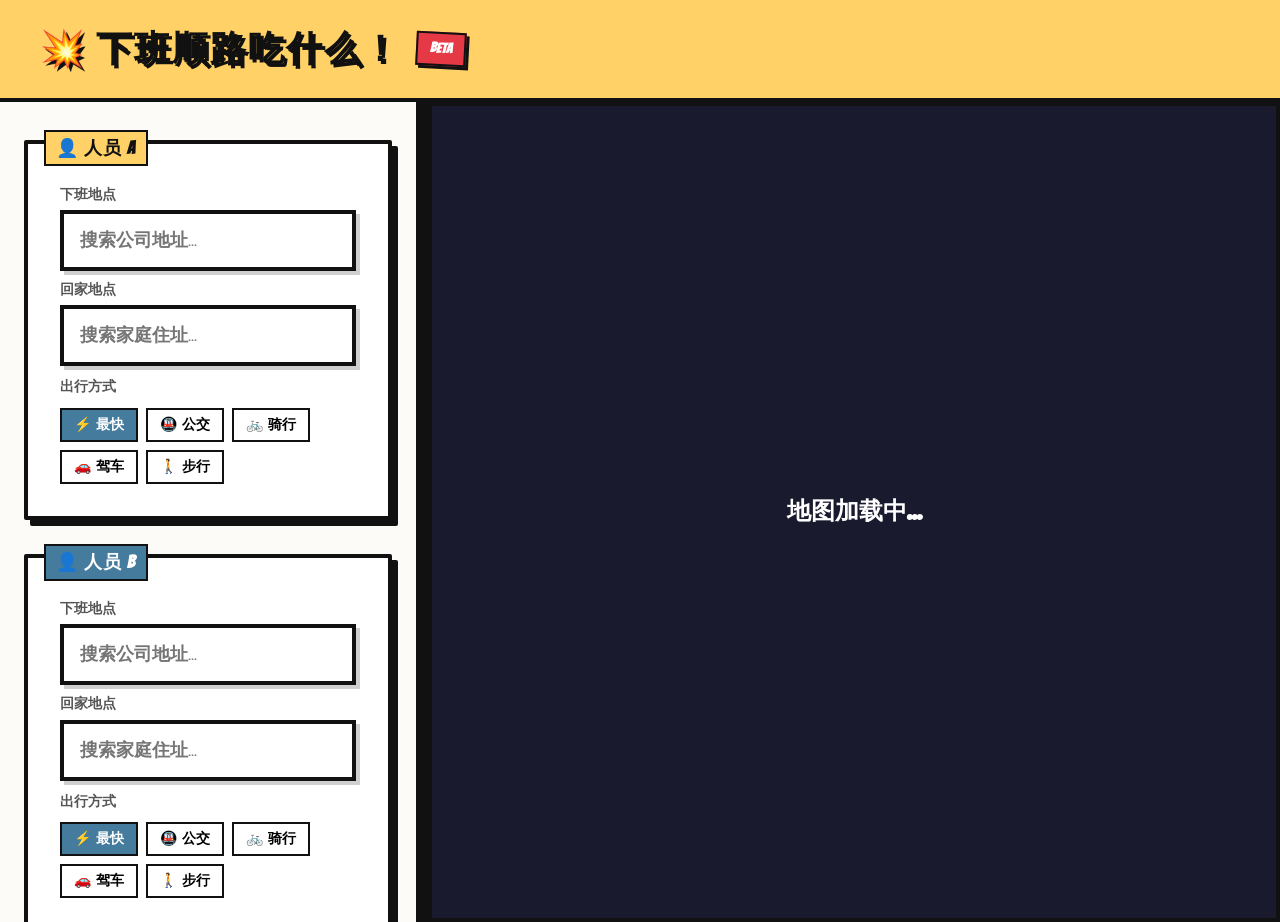
==== static/index.html @ 6ffe766f "chore: add .gitignore, static frontend, start.sh, requirements.txt, meetmid-v2 reference; update PLA" ====
<!DOCTYPE html>
<html lang="zh-CN">
<head>
  <meta charset="UTF-8" />
  <meta name="viewport" content="width=device-width, initial-scale=1.0" />
  <title>💥 下班顺路吃什么！</title>
  <link rel="stylesheet" href="/static/css/comic-ui.css" />
  <style>
    /* ── 布局骨架 ── */
    body { min-height: 100vh; }

    .app-header {
      background-color: var(--k-yellow);
      border-bottom: var(--k-stroke);
      padding: 20px 40px;
      display: flex;
      align-items: center;
      gap: 16px;
    }
    .app-header h1 {
      font-size: 36px;
      margin: 0;
      text-shadow: 3px 3px 0px var(--k-ink);
    }

    .app-body {
      display: flex;
      height: calc(100vh - 80px);
    }

    /* 左侧面板：输入区 + 结果区 */
    .panel-left {
      width: 420px;
      min-width: 280px;
      max-width: 600px;
      border-right: var(--k-stroke);
      overflow-y: auto;
      padding: 24px;
      display: flex;
      flex-direction: column;
      gap: 20px;
    }

    /* 右侧面板：地图 */
    .panel-right {
      flex: 1;
      position: relative;
    }
    #map-container {
      width: 100%;
      height: 100%;
      border: 4px solid var(--k-ink); /* 漫画框 */
      background: #1a1a2e; /* 地图加载前的底色 */
      display: flex;
      align-items: center;
      justify-content: center;
      color: #fff;
      font-family: 'Bangers', cursive;
      font-size: 24px;
    }

    /* 拖拽分界线 */
    .divider {
      width: 8px;
      cursor: col-resize;
      background: var(--k-ink);
      flex-shrink: 0;
    }
    .divider:hover { background: var(--k-red); }

    /* ── 输入卡片 ── */
    .location-card { position: relative; }
    .location-card .card-label {
      position: absolute;
      top: -14px; left: 16px;
      background: var(--k-yellow);
      border: 2px solid var(--k-ink);
      font-family: 'Bangers', cursive;
      font-size: 18px;
      padding: 2px 10px;
      letter-spacing: 1px;
    }
    .location-card.b-card .card-label { background: var(--k-blue); color: var(--k-white); }

    .input-row { display: flex; flex-direction: column; gap: 4px; margin-bottom: 8px; }
    .input-row label { font-size: 14px; color: #555; font-family: 'Comic Neue', cursive; }
    .input-row .k-input { margin-bottom: 0; }

    /* 自定义下拉候选框（KABOOM! 风格手写） */
    .suggest-wrap { position: relative; }
    .suggest-list {
      position: absolute; top: 100%; left: 0; right: 0; z-index: 999;
      background: var(--k-white);
      border: var(--k-stroke);
      box-shadow: var(--k-shadow);
      max-height: 200px; overflow-y: auto;
      display: none;
    }
    .suggest-list.open { display: block; }
    .suggest-item {
      padding: 10px 16px;
      cursor: pointer;
      border-bottom: 2px dashed var(--k-ink);
      font-size: 15px;
    }
    .suggest-item:hover { background: var(--k-yellow); }

    /* ── 需求输入 ── */
    .query-section { }
    .query-section textarea.k-input {
      resize: vertical;
      min-height: 80px;
      margin-bottom: 0;
    }

    /* 出行方式选择 */
    .travel-mode {
      display: flex; gap: 8px; flex-wrap: wrap; margin-top: 8px;
    }
    .mode-btn {
      padding: 6px 12px;
      border: 2px solid var(--k-ink);
      background: var(--k-white);
      cursor: pointer;
      font-family: 'Comic Neue', cursive;
      font-weight: 700;
      font-size: 14px;
      transition: all 0.1s;
    }
    .mode-btn.active { background: var(--k-blue); color: var(--k-white); }
    .mode-btn:hover { background: var(--k-yellow); color: var(--k-ink); }

    /* ── 加载状态（手写 KABOOM! 风格） ── */
    .loading-bar {
      display: none;
      text-align: center;
      padding: 16px;
    }
    .loading-bar.show { display: block; }
    .loading-dots span {
      display: inline-block;
      width: 12px; height: 12px;
      background: var(--k-ink);
      border-radius: 50%;
      margin: 0 4px;
      animation: bounce 0.8s infinite alternate;
    }
    .loading-dots span:nth-child(2) { animation-delay: 0.2s; }
    .loading-dots span:nth-child(3) { animation-delay: 0.4s; }
    @keyframes bounce { from { transform: translateY(0); } to { transform: translateY(-12px); } }

    /* ── 结果卡片 ── */
    .results-section { display: none; }
    .results-section.show { display: block; }
    .result-card {
      margin-bottom: 16px;
      cursor: pointer;
      transition: transform 0.15s;
    }
    .result-card:hover { transform: translate(-2px, -2px); box-shadow: 8px 8px 0px var(--k-ink); }
    .result-card.selected { border-color: var(--k-red); box-shadow: 6px 6px 0px var(--k-red); }

    .result-card .result-name { font-family: 'Bangers', cursive; font-size: 22px; margin-bottom: 4px; }
    .result-card .result-address { font-size: 13px; color: #555; margin-bottom: 10px; }
    .result-card .route-row { display: flex; justify-content: space-between; font-size: 14px; margin-top: 6px; }
    .result-card .route-col { flex: 1; }
    .result-card .route-col strong { font-family: 'Bangers', cursive; font-size: 16px; }

    /* 顺路标签 */
    .detour-badge {
      display: inline-block;
      font-family: 'Bangers', cursive;
      font-size: 16px;
      padding: 2px 10px;
      border: 2px solid var(--k-ink);
      box-shadow: 2px 2px 0 var(--k-ink);
      margin-bottom: 8px;
    }
    .detour-badge.both  { background: var(--k-green); }
    .detour-badge.one   { background: var(--k-yellow); }
    .detour-badge.none  { background: #ddd; }

    /* 中间点推荐分区 */
    .midpoint-section { margin-top: 16px; }
    .midpoint-section .section-title {
      font-family: 'Bangers', cursive; font-size: 20px;
      border-bottom: var(--k-stroke); padding-bottom: 6px; margin-bottom: 12px;
    }

    /* 响应式 */
    @media (max-width: 768px) {
      .app-body { flex-direction: column; }
      .panel-left { width: 100%; max-width: 100%; border-right: none; border-bottom: var(--k-stroke); height: 60vh; }
      .panel-right { height: 40vh; }
      .divider { display: none; }
    }
  </style>
</head>
<body>

  <!-- ── Header ── -->
  <header class="app-header">
    <h1>💥 下班顺路吃什么！</h1>
    <span class="k-badge" style="transform:rotate(3deg); font-size:14px;">BETA</span>
  </header>

  <!-- ── 主体 ── -->
  <div class="app-body">

    <!-- 左侧面板 -->
    <div class="panel-left" id="panel-left">

      <!-- A 的信息 -->
      <div class="k-card location-card" style="margin-top: 14px;">
        <span class="card-label">👤 人员 A</span>
        <div class="input-row" style="margin-top: 8px;">
          <label>下班地点</label>
          <div class="suggest-wrap">
            <input class="k-input" id="a-work-input" placeholder="搜索公司地址..." autocomplete="off" />
            <div class="suggest-list" id="a-work-suggest"></div>
          </div>
        </div>
        <div class="input-row">
          <label>回家地点</label>
          <div class="suggest-wrap">
            <input class="k-input" id="a-home-input" placeholder="搜索家庭住址..." autocomplete="off" />
            <div class="suggest-list" id="a-home-suggest"></div>
          </div>
        </div>
        <div>
          <label style="font-size:14px; color:#555;">出行方式</label>
          <div class="travel-mode" id="a-travel-mode">
            <button class="mode-btn active" data-mode="auto">⚡ 最快</button>
            <button class="mode-btn" data-mode="transit">🚇 公交</button>
            <button class="mode-btn" data-mode="cycling">🚲 骑行</button>
            <button class="mode-btn" data-mode="driving">🚗 驾车</button>
            <button class="mode-btn" data-mode="walking">🚶 步行</button>
          </div>
        </div>
      </div>

      <!-- B 的信息 -->
      <div class="k-card location-card b-card" style="margin-top: 14px;">
        <span class="card-label">👤 人员 B</span>
        <div class="input-row" style="margin-top: 8px;">
          <label>下班地点</label>
          <div class="suggest-wrap">
            <input class="k-input" id="b-work-input" placeholder="搜索公司地址..." autocomplete="off" />
            <div class="suggest-list" id="b-work-suggest"></div>
          </div>
        </div>
        <div class="input-row">
          <label>回家地点</label>
          <div class="suggest-wrap">
            <input class="k-input" id="b-home-input" placeholder="搜索家庭住址..." autocomplete="off" />
            <div class="suggest-list" id="b-home-suggest"></div>
          </div>
        </div>
        <div>
          <label style="font-size:14px; color:#555;">出行方式</label>
          <div class="travel-mode" id="b-travel-mode">
            <button class="mode-btn active" data-mode="auto">⚡ 最快</button>
            <button class="mode-btn" data-mode="transit">🚇 公交</button>
            <button class="mode-btn" data-mode="cycling">🚲 骑行</button>
            <button class="mode-btn" data-mode="driving">🚗 驾车</button>
            <button class="mode-btn" data-mode="walking">🚶 步行</button>
          </div>
        </div>
      </div>

      <!-- 需求描述 -->
      <div class="k-card query-section">
        <h3 style="font-size:18px; margin-bottom:8px;">🍜 想吃什么？</h3>
        <textarea class="k-input" id="query-input" placeholder="例：找一家安静的日料，不要太贵，两边路上时间差不多..."></textarea>
        <input class="k-input" id="city-input" placeholder="城市（如：北京）" style="margin-top:8px;" />
        <input class="k-input" id="departure-time" placeholder="出发时间（如：20:00，可选）" style="margin-top:4px;" />
        <button class="k-btn full" id="search-btn" style="margin-top:12px; font-size:20px;">
          💥 出发！找饭店！
        </button>
      </div>

      <!-- 加载中 -->
      <div class="loading-bar" id="loading-bar">
        <div class="loading-dots">
          <span></span><span></span><span></span>
        </div>
        <p style="font-family:'Bangers',cursive; font-size:20px; margin-top:8px;">正在计算顺路方案...</p>
      </div>

      <!-- 结果区 -->
      <div class="results-section" id="results-section">
        <h3 id="results-title" style="font-family:'Bangers',cursive; font-size:22px; margin-bottom:12px;">🎯 顺路推荐</h3>
        <div id="results-list"></div>

        <!-- 中间点 fallback 区 -->
        <div class="midpoint-section" id="midpoint-section" style="display:none;">
          <div class="section-title">📍 中间点推荐（无顺路结果）</div>
          <div id="midpoint-list"></div>
        </div>

        <!-- 路线重算 -->
        <div class="k-card" id="recalc-panel" style="margin-top:16px; display:none;">
          <h3 style="font-size:16px; margin-bottom:10px;">🔄 切换出行方式重算</h3>
          <div>
            <label style="font-size:13px;">A 的出行方式</label>
            <div class="travel-mode" id="a-recalc-mode">
              <button class="mode-btn active" data-mode="auto">⚡</button>
              <button class="mode-btn" data-mode="transit">🚇</button>
              <button class="mode-btn" data-mode="cycling">🚲</button>
              <button class="mode-btn" data-mode="driving">🚗</button>
              <button class="mode-btn" data-mode="walking">🚶</button>
            </div>
          </div>
          <div style="margin-top:8px;">
            <label style="font-size:13px;">B 的出行方式</label>
            <div class="travel-mode" id="b-recalc-mode">
              <button class="mode-btn active" data-mode="auto">⚡</button>
              <button class="mode-btn" data-mode="transit">🚇</button>
              <button class="mode-btn" data-mode="cycling">🚲</button>
              <button class="mode-btn" data-mode="driving">🚗</button>
              <button class="mode-btn" data-mode="walking">🚶</button>
            </div>
          </div>
          <button class="k-btn blue full" id="recalc-btn" style="margin-top:12px; font-size:16px;">重新计算路线</button>
        </div>
      </div>

    </div><!-- /panel-left -->

    <!-- 拖拽分界线 -->
    <div class="divider" id="divider"></div>

    <!-- 右侧地图 -->
    <div class="panel-right">
      <div id="map-container">
        <span>地图加载中...</span>
      </div>
    </div>

  </div><!-- /app-body -->

  <script>
    // ══════════════════════════════════════════════
    // 状态
    // ══════════════════════════════════════════════
    const state = {
      a_work: null, a_home: null,
      b_work: null, b_home: null,
      prefer_a: 'auto', prefer_b: 'auto',
      session_id: null,
      map: null,
      markers: [],
    };

    // ══════════════════════════════════════════════
    // 高德地图初始化
    // ══════════════════════════════════════════════
    async function initMap() {
      const res = await fetch('/api/config');
      const cfg = await res.json();
      const jsKey = cfg.amap_js_key;
      if (!jsKey) { document.getElementById('map-container').textContent = '⚠️ 未配置 AMAP_JS_KEY'; return; }

      const script = document.createElement('script');
      script.src = `https://webapi.amap.com/maps?v=2.0&key=${jsKey}&callback=onMapLoad`;
      document.head.appendChild(script);
    }

    window.onMapLoad = function() {
      state.map = new AMap.Map('map-container', {
        zoom: 12,
        center: [116.397, 39.909],
        mapStyle: 'amap://styles/dark',
      });
    };

    // ══════════════════════════════════════════════
    // 地址搜索联想
    // ══════════════════════════════════════════════
    function bindSuggest(inputId, suggestId, stateKey) {
      const input   = document.getElementById(inputId);
      const suggest = document.getElementById(suggestId);
      let debounceTimer;

      input.addEventListener('input', () => {
        clearTimeout(debounceTimer);
        debounceTimer = setTimeout(async () => {
          const kw = input.value.trim();
          if (!kw) { suggest.classList.remove('open'); return; }
          const city = document.getElementById('city-input').value || '';
          const res  = await fetch('/api/geocode-suggest', {
            method: 'POST', headers: {'Content-Type':'application/json'},
            body: JSON.stringify({ keyword: kw, city })
          });
          const data = await res.json();
          const tips = data.tips || [];
          suggest.innerHTML = tips.slice(0, 6).map(t => `
            <div class="suggest-item" data-lng="${t.location?.split(',')[0] || ''}" data-lat="${t.location?.split(',')[1] || ''}" data-name="${t.name}">
              ${t.name} <small style="color:#888;">${t.district || ''}</small>
            </div>
          `).join('');
          suggest.classList.toggle('open', tips.length > 0);
        }, 300);
      });

      suggest.addEventListener('click', e => {
        const item = e.target.closest('.suggest-item');
        if (!item) return;
        const lng = parseFloat(item.dataset.lng);
        const lat = parseFloat(item.dataset.lat);
        const name = item.dataset.name;
        if (lng && lat) {
          state[stateKey] = { lng, lat, name };
          input.value = name;
        }
        suggest.classList.remove('open');
      });

      document.addEventListener('click', e => {
        if (!input.contains(e.target) && !suggest.contains(e.target))
          suggest.classList.remove('open');
      });
    }

    bindSuggest('a-work-input', 'a-work-suggest', 'a_work');
    bindSuggest('a-home-input', 'a-home-suggest', 'a_home');
    bindSuggest('b-work-input', 'b-work-suggest', 'b_work');
    bindSuggest('b-home-input', 'b-home-suggest', 'b_home');

    // ══════════════════════════════════════════════
    // 出行方式切换
    // ══════════════════════════════════════════════
    function bindTravelMode(groupId, stateKey) {
      const group = document.getElementById(groupId);
      group.addEventListener('click', e => {
        const btn = e.target.closest('.mode-btn');
        if (!btn) return;
        group.querySelectorAll('.mode-btn').forEach(b => b.classList.remove('active'));
        btn.classList.add('active');
        state[stateKey] = btn.dataset.mode;
      });
    }

    bindTravelMode('a-travel-mode', 'prefer_a');
    bindTravelMode('b-travel-mode', 'prefer_b');
    bindTravelMode('a-recalc-mode', 'prefer_a');
    bindTravelMode('b-recalc-mode', 'prefer_b');

    // ══════════════════════════════════════════════
    // 搜索
    // ══════════════════════════════════════════════
    document.getElementById('search-btn').addEventListener('click', async () => {
      const { a_work, a_home, b_work, b_home } = state;
      if (!a_work || !a_home || !b_work || !b_home) {
        alert('请选择 A 和 B 的下班地点和回家地点！');
        return;
      }

      // 显示加载
      document.getElementById('loading-bar').classList.add('show');
      document.getElementById('results-section').classList.remove('show');

      const body = {
        location_a_work: a_work, location_a_home: a_home,
        location_b_work: b_work, location_b_home: b_home,
        query:           document.getElementById('query-input').value,
        city:            document.getElementById('city-input').value,
        prefer_a:        state.prefer_a,
        prefer_b:        state.prefer_b,
        departure_time:  document.getElementById('departure-time').value || null,
        max_detour_minutes: 15,
      };

      const res  = await fetch('/api/v2/search', { method:'POST', headers:{'Content-Type':'application/json'}, body: JSON.stringify(body) });
      const data = await res.json();

      document.getElementById('loading-bar').classList.remove('show');

      if (data.session_id) {
        state.session_id = data.session_id;
        renderResults(data);
      } else {
        alert('搜索出错：' + (data.message || JSON.stringify(data)));
      }
    });

    // ══════════════════════════════════════════════
    // 渲染结果（待 M2/M3 完善）
    // ══════════════════════════════════════════════
    function renderResults(data) {
      document.getElementById('results-section').classList.add('show');
      const list = document.getElementById('results-list');
      list.innerHTML = '<p style="color:#888; font-size:14px;">搜索逻辑将在 M2 阶段实现，目前返回骨架占位。</p>';
      document.getElementById('recalc-panel').style.display = 'block';
    }

    // ══════════════════════════════════════════════
    // 路线重算
    // ══════════════════════════════════════════════
    document.getElementById('recalc-btn').addEventListener('click', async () => {
      if (!state.session_id) return;
      const res  = await fetch('/api/v2/routes', {
        method: 'POST', headers: {'Content-Type':'application/json'},
        body: JSON.stringify({ session_id: state.session_id, prefer_a: state.prefer_a, prefer_b: state.prefer_b })
      });
      const data = await res.json();
      console.log('重算结果：', data);
    });

    // ══════════════════════════════════════════════
    // 拖拽分界线
    // ══════════════════════════════════════════════
    const divider   = document.getElementById('divider');
    const panelLeft = document.getElementById('panel-left');
    let isDragging  = false;

    divider.addEventListener('mousedown', () => { isDragging = true; document.body.style.cursor = 'col-resize'; });
    document.addEventListener('mousemove', e => {
      if (!isDragging) return;
      const newW = e.clientX;
      if (newW > 280 && newW < 700) panelLeft.style.width = newW + 'px';
    });
    document.addEventListener('mouseup', () => { isDragging = false; document.body.style.cursor = ''; });

    // ══════════════════════════════════════════════
    // 启动
    // ══════════════════════════════════════════════
    initMap();
  </script>
</body>
</html>
---- static/css/comic-ui.css ----
@import url('https://fonts.googleapis.com/css2?family=Bangers&family=Comic+Neue:wght@400;700&display=swap');

:root {
    --k-paper: #FDFBF7;
    --k-ink: #111111;
    --k-red: #E63946;
    --k-yellow: #FFD166;
    --k-blue: #457B9D;
    --k-green: #06D6A0;
    --k-white: #FFFFFF;

    --k-stroke: 4px solid var(--k-ink);
    --k-shadow: 6px 6px 0px var(--k-ink);
    --k-shadow-hover: 2px 2px 0px var(--k-ink);
}

* { box-sizing: border-box; }

body {
    margin: 0;
    background-color: var(--k-paper);
    color: var(--k-ink);
    font-family: 'Comic Neue', cursive;
    font-weight: 700;
    line-height: 1.6;
    overflow-x: hidden;
}

h1, h2, h3, h4 {
    font-family: 'Bangers', cursive;
    letter-spacing: 2px;
    margin: 0 0 16px 0;
    text-transform: uppercase;
}

.k-halftone {
    background-image: radial-gradient(var(--k-ink) 15%, transparent 16%), radial-gradient(var(--k-ink) 15%, transparent 16%);
    background-size: 14px 14px;
    background-position: 0 0, 7px 7px;
    position: relative;
    z-index: 1;
}
.k-halftone::before {
    content: ''; position: absolute; top: 0; left: 0; right: 0; bottom: 0;
    background: var(--k-paper); opacity: 0.85; z-index: -1;
}

.k-card {
    background-color: var(--k-white);
    border: var(--k-stroke);
    box-shadow: var(--k-shadow);
    padding: 32px;
    border-radius: 2px;
    position: relative;
    transition: transform 0.2s ease, box-shadow 0.2s ease;
}

.k-btn {
    display: inline-block;
    background-color: var(--k-yellow);
    color: var(--k-ink);
    border: var(--k-stroke);
    box-shadow: var(--k-shadow);
    padding: 12px 32px;
    font-family: 'Bangers', cursive;
    font-size: 24px;
    text-decoration: none;
    text-transform: uppercase;
    cursor: pointer;
    transition: all 0.1s ease;
}
.k-btn:hover { background-color: var(--k-red); color: var(--k-white); }
.k-btn:active { transform: translate(4px, 4px); box-shadow: var(--k-shadow-hover); }
.k-btn.blue { background-color: var(--k-blue); color: var(--k-white); }
.k-btn.blue:hover { background-color: var(--k-ink); }
.k-btn.full { width: 100%; text-align: center; }

.k-speech-bubble {
    position: relative;
    background: var(--k-white);
    border: var(--k-stroke);
    padding: 24px;
    border-radius: 50%;
    text-align: center;
    box-shadow: var(--k-shadow);
    font-size: 18px;
    display: inline-block;
    margin-bottom: 24px;
}
.k-speech-bubble::after {
    content: ''; position: absolute; bottom: -24px; left: 50px;
    border-width: 24px 24px 0; border-style: solid;
    border-color: var(--k-ink) transparent transparent transparent; display: block; width: 0;
}
.k-speech-bubble::before {
    content: ''; position: absolute; bottom: -16px; left: 54px;
    border-width: 18px 18px 0; border-style: solid;
    border-color: var(--k-white) transparent transparent transparent; display: block; width: 0; z-index: 1;
}

.k-input {
    width: 100%;
    padding: 16px;
    background-color: var(--k-white);
    border: var(--k-stroke);
    box-shadow: 4px 4px 0px rgba(17, 17, 17, 0.2);
    font-family: 'Comic Neue', cursive;
    font-size: 18px;
    font-weight: 700;
    outline: none;
    transition: box-shadow 0.2s, background-color 0.2s;
    margin-bottom: 16px;
}
.k-input:focus { box-shadow: var(--k-shadow); background-color: rgba(255, 209, 102, 0.1); }

.k-badge {
    background: var(--k-red); color: var(--k-white); font-family: 'Bangers', cursive;
    padding: 4px 12px; font-size: 18px; border: 2px solid var(--k-ink);
    transform: rotate(-5deg); display: inline-block; box-shadow: 3px 3px 0px var(--k-ink);
}

.container { max-width: 1100px; margin: 0 auto; padding: 40px 20px; }
header.hero { text-align: center; padding: 80px 20px 100px 20px; border-bottom: var(--k-stroke); background-color: var(--k-yellow); }
.hero h1 { font-size: 80px; margin-bottom: 0; text-shadow: 4px 4px 0px var(--k-white), 8px 8px 0px var(--k-ink); }
.hero p { font-size: 24px; max-width: 600px; margin: 20px auto 40px auto; }

.grid-2 { display: grid; grid-template-columns: 1fr 1fr; gap: 40px; }
.grid-3 { display: grid; grid-template-columns: repeat(3, 1fr); gap: 20px; }
.feature-list { list-style: none; padding: 0; margin: 0; font-size: 18px; }
.feature-list li { margin-bottom: 10px; border-bottom: 2px dashed var(--k-ink); padding-bottom: 5px; }

.pricing-card { text-align: center; background: var(--k-white); }
.pricing-card h2 { font-size: 40px; color: var(--k-blue); }
.pricing-card .price { font-family: 'Bangers', cursive; font-size: 60px; margin: 20px 0; color: var(--k-red); }
.pricing-card ul { list-style: none; padding: 0; margin: 0 0 30px 0; text-align: left; }
.pricing-card li { margin-bottom: 12px; font-size: 18px; border-bottom: 2px dashed var(--k-ink); padding-bottom: 8px; }

/* Tablet Responsiveness */
@media (max-width: 1024px) {
    .grid-3 { grid-template-columns: repeat(2, 1fr); }
}

/* Mobile Responsiveness */
@media (max-width: 800px) {
    .grid-2, .grid-3 { grid-template-columns: 1fr; }
    .hero h1 { font-size: 60px; text-shadow: 3px 3px 0px var(--k-white), 6px 6px 0px var(--k-ink); }
    .pricing-card { transform: none !important; margin-bottom: 20px; }
}
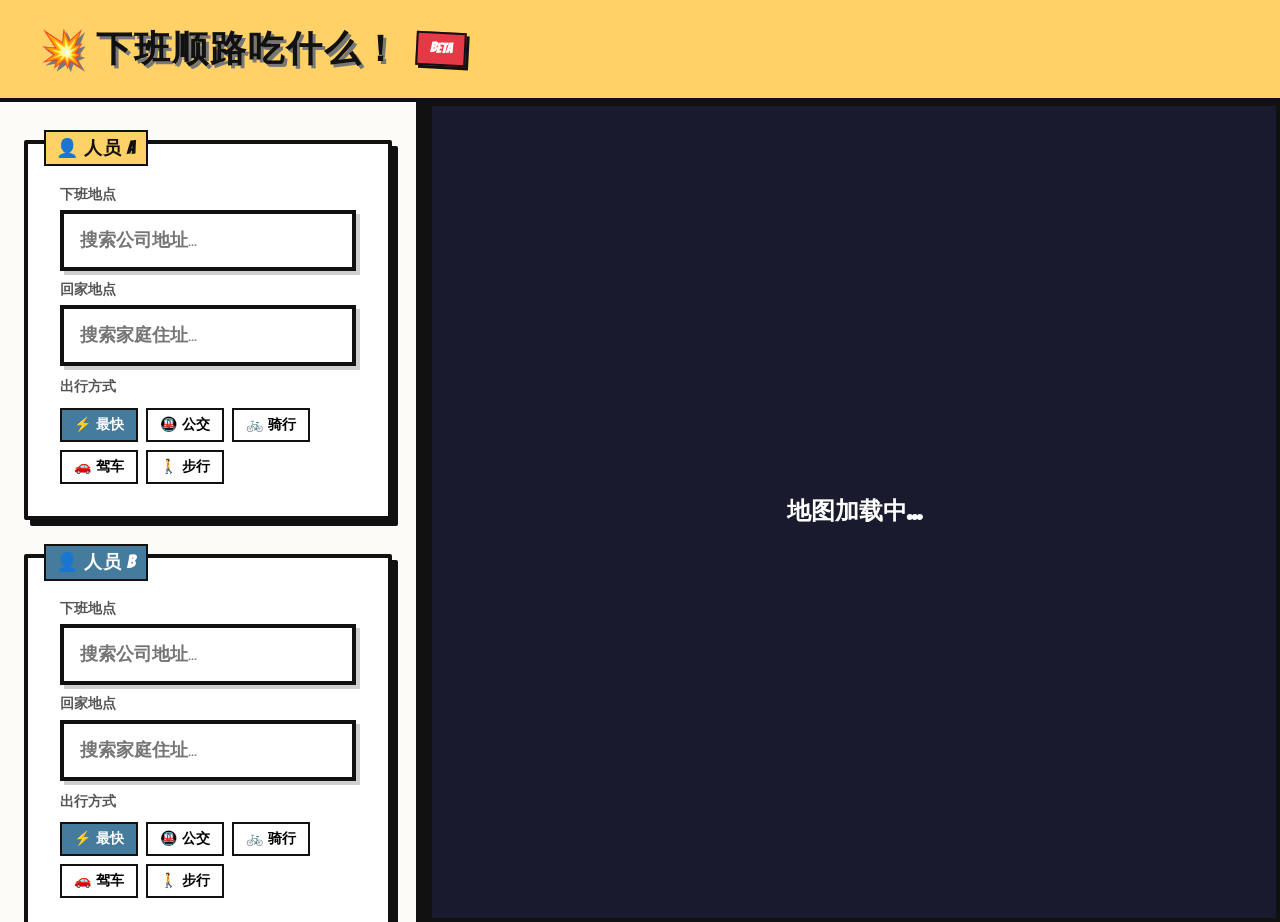
==== commit 1c627300: "fix: static CSS 404 + 标题阴影优化 - app_v2.py: static_url_path 由 "" 改为 "/static"   根因：static_url_path="" " ====
--- a/static/index.html
+++ b/static/index.html
@@ -20,7 +20,7 @@
     .app-header h1 {
       font-size: 36px;
       margin: 0;
-      text-shadow: 3px 3px 0px var(--k-ink);
+      text-shadow: 3px 3px 0px #777;
     }
 
     .app-body {
@@ -284,7 +284,7 @@
         <div class="loading-dots">
           <span></span><span></span><span></span>
         </div>
-        <p style="font-family:'Bangers',cursive; font-size:20px; margin-top:8px;">正在计算顺路方案...</p>
+        <p id="loading-text" style="font-family:'Bangers',cursive; font-size:20px; margin-top:8px; transition: all 0.3s;">正在计算顺路方案...</p>
       </div>
 
       <!-- 结果区 -->
@@ -349,8 +349,31 @@
       prefer_a: 'auto', prefer_b: 'auto',
       session_id: null,
       map: null,
-      markers: [],
+      markers: [],       // AMap.Marker 实例列表
+      infoWindow: null,  // 当前打开的信息窗
     };
+
+    // ══════════════════════════════════════════════
+    // 输入校验 ── 按钮联动
+    // ══════════════════════════════════════════════
+    function refreshSearchBtn() {
+      const btn = document.getElementById('search-btn');
+      const missing = [];
+      if (!state.a_work) missing.push('A 下班地点');
+      if (!state.a_home) missing.push('A 回家地点');
+      if (!state.b_work) missing.push('B 下班地点');
+      if (!state.b_home) missing.push('B 回家地点');
+
+      if (missing.length === 0) {
+        btn.disabled = false;
+        btn.style.opacity = '';
+        btn.title = '';
+      } else {
+        btn.disabled = true;
+        btn.style.opacity = '0.45';
+        btn.title = '请先从联想列表选择：' + missing.join('、');
+      }
+    }
 
     // ══════════════════════════════════════════════
     // 高德地图初始化
@@ -359,7 +382,11 @@
       const res = await fetch('/api/config');
       const cfg = await res.json();
       const jsKey = cfg.amap_js_key;
+      const secKey = cfg.amap_js_security_key;
       if (!jsKey) { document.getElementById('map-container').textContent = '⚠️ 未配置 AMAP_JS_KEY'; return; }
+
+      // 安全码注入（JS API 2.0 要求）
+      window._AMapSecurityConfig = { securityJsCode: secKey || '' };
 
       const script = document.createElement('script');
       script.src = `https://webapi.amap.com/maps?v=2.0&key=${jsKey}&callback=onMapLoad`;
@@ -372,6 +399,7 @@
         center: [116.397, 39.909],
         mapStyle: 'amap://styles/dark',
       });
+      state.infoWindow = new AMap.InfoWindow({ offset: new AMap.Pixel(0, -30) });
     };
 
     // ══════════════════════════════════════════════
@@ -383,6 +411,10 @@
       let debounceTimer;
 
       input.addEventListener('input', () => {
+        // 用户手动改输入 → 清除已选地址
+        state[stateKey] = null;
+        refreshSearchBtn();
+
         clearTimeout(debounceTimer);
         debounceTimer = setTimeout(async () => {
           const kw = input.value.trim();
@@ -412,6 +444,8 @@
         if (lng && lat) {
           state[stateKey] = { lng, lat, name };
           input.value = name;
+          input.style.borderColor = 'var(--k-green)'; // 已选中视觉反馈
+          refreshSearchBtn();
         }
         suggest.classList.remove('open');
       });
@@ -426,6 +460,9 @@
     bindSuggest('a-home-input', 'a-home-suggest', 'a_home');
     bindSuggest('b-work-input', 'b-work-suggest', 'b_work');
     bindSuggest('b-home-input', 'b-home-suggest', 'b_home');
+
+    // 初始化时禁用按钮
+    refreshSearchBtn();
 
     // ══════════════════════════════════════════════
     // 出行方式切换
@@ -447,17 +484,48 @@
     bindTravelMode('b-recalc-mode', 'prefer_b');
 
     // ══════════════════════════════════════════════
+    // Loading 动态文案 + 超时提示
+    // ══════════════════════════════════════════════
+    const LOADING_MSGS = [
+      '正在计算双方的基准路线…',
+      'AI 正在筛选候选地点…',
+      '正在计算各候选的绕路时间…',
+      '综合评分排序中…',
+      'AI 正在生成推荐语…',
+    ];
+    let loadingTimer = null;
+    let loadingMsgTimer = null;
+
+    function showLoading() {
+      const bar = document.getElementById('loading-bar');
+      const txt = document.getElementById('loading-text');
+      bar.classList.add('show');
+      let idx = 0;
+      txt.textContent = LOADING_MSGS[0];
+      loadingMsgTimer = setInterval(() => {
+        idx = (idx + 1) % LOADING_MSGS.length;
+        txt.textContent = LOADING_MSGS[idx];
+      }, 8000);
+      // 30 秒超时提示
+      loadingTimer = setTimeout(() => {
+        txt.textContent = '还在努力计算中，请稍候 🔧';
+      }, 30000);
+    }
+
+    function hideLoading() {
+      document.getElementById('loading-bar').classList.remove('show');
+      clearInterval(loadingMsgTimer);
+      clearTimeout(loadingTimer);
+    }
+
+    // ══════════════════════════════════════════════
     // 搜索
     // ══════════════════════════════════════════════
     document.getElementById('search-btn').addEventListener('click', async () => {
       const { a_work, a_home, b_work, b_home } = state;
-      if (!a_work || !a_home || !b_work || !b_home) {
-        alert('请选择 A 和 B 的下班地点和回家地点！');
-        return;
-      }
-
-      // 显示加载
-      document.getElementById('loading-bar').classList.add('show');
+      if (!a_work || !a_home || !b_work || !b_home) return; // 按钮已禁用，双重保险
+
+      showLoading();
       document.getElementById('results-section').classList.remove('show');
 
       const body = {
@@ -471,27 +539,256 @@
         max_detour_minutes: 15,
       };
 
-      const res  = await fetch('/api/v2/search', { method:'POST', headers:{'Content-Type':'application/json'}, body: JSON.stringify(body) });
-      const data = await res.json();
-
-      document.getElementById('loading-bar').classList.remove('show');
-
-      if (data.session_id) {
-        state.session_id = data.session_id;
-        renderResults(data);
-      } else {
-        alert('搜索出错：' + (data.message || JSON.stringify(data)));
+      try {
+        const res  = await fetch('/api/v2/search', { method:'POST', headers:{'Content-Type':'application/json'}, body: JSON.stringify(body) });
+        const data = await res.json();
+        hideLoading();
+        if (data.session_id) {
+          state.session_id = data.session_id;
+          renderResults(data);
+        } else {
+          showError('搜索出错：' + (data.message || data.error || JSON.stringify(data)));
+        }
+      } catch(e) {
+        hideLoading();
+        showError('网络错误，请检查后端服务是否启动：' + e.message);
       }
     });
 
     // ══════════════════════════════════════════════
-    // 渲染结果（待 M2/M3 完善）
-    // ══════════════════════════════════════════════
+    // 渲染结果
+    // ══════════════════════════════════════════════
+
+    /** 顺路标签文字 + 颜色 */
+    const BADGE_MAP = {
+      both: { text: '✅ 双方顺路', cls: 'both' },
+      one:  { text: '⚠️ 单方顺路', cls: 'one'  },
+      none: { text: '❌ 均不顺路', cls: 'none' },
+    };
+
+    /** 错误提示卡片 */
+    function showError(msg) {
+      const sec = document.getElementById('results-section');
+      document.getElementById('results-list').innerHTML =
+        `<div class="k-card" style="border-color:var(--k-red); background:#fff5f5;">
+           <p style="font-family:'Bangers',cursive; font-size:18px; color:var(--k-red);">⚠️ 出了点问题</p>
+           <p style="font-size:14px; margin-top:6px;">${msg}</p>
+         </div>`;
+      document.getElementById('midpoint-section').style.display = 'none';
+      document.getElementById('recalc-panel').style.display = 'none';
+      sec.classList.add('show');
+    }
+
+    /** 空结果提示 */
+    function renderEmpty() {
+      document.getElementById('results-title').textContent = '🔍 搜索结果';
+      document.getElementById('results-list').innerHTML =
+        `<div class="k-card" style="background:var(--k-yellow);">
+           <p style="font-family:'Bangers',cursive; font-size:20px;">未找到相关餐厅</p>
+           <p style="font-size:14px; margin-top:8px; line-height:1.6;">
+             可以试试：<br>
+             · 修改关键词（如"火锅"改"川菜"）<br>
+             · 检查城市填写是否正确<br>
+             · 放宽搜索条件，不限定菜系
+           </p>
+         </div>`;
+      document.getElementById('midpoint-section').style.display = 'none';
+      document.getElementById('recalc-panel').style.display = 'none';
+      document.getElementById('results-section').classList.add('show');
+    }
+
+    /** 单张结果卡片 HTML */
+    function renderCard(poi, index) {
+      const badge = BADGE_MAP[poi.detour_label] || BADGE_MAP.none;
+      const rating = poi.rating ? `⭐ ${poi.rating}` : '暂无评分';
+      const cost   = poi.cost   ? `💰 人均 ¥${poi.cost}` : '';
+      const aMin   = poi.a_route?.detour_min != null ? `${poi.a_route.detour_min.toFixed(0)} 分钟` : '—';
+      const bMin   = poi.b_route?.detour_min != null ? `${poi.b_route.detour_min.toFixed(0)} 分钟` : '—';
+      const aTot   = poi.a_route?.total_min   != null ? `全程 ${poi.a_route.total_min.toFixed(0)} 分钟` : '';
+      const bTot   = poi.b_route?.total_min   != null ? `全程 ${poi.b_route.total_min.toFixed(0)} 分钟` : '';
+
+      return `
+        <div class="k-card result-card" data-index="${index}" style="cursor:pointer;">
+          <div style="display:flex; align-items:flex-start; justify-content:space-between; gap:8px;">
+            <div class="result-name">${index + 1}. ${poi.name}</div>
+            <span class="detour-badge ${badge.cls}" style="white-space:nowrap; flex-shrink:0;">${badge.text}</span>
+          </div>
+          <div class="result-address">${poi.address || ''}</div>
+          <div style="display:flex; gap:12px; font-size:14px; margin-bottom:8px; flex-wrap:wrap;">
+            <span>${rating}</span>
+            ${cost ? `<span>${cost}</span>` : ''}
+          </div>
+          <div class="route-row">
+            <div class="route-col">
+              <strong>A 绕路</strong><br>
+              <span style="font-size:18px; font-family:'Bangers',cursive;">${aMin}</span>
+              ${aTot ? `<br><small style="color:#777;">${aTot}</small>` : ''}
+            </div>
+            <div class="route-col" style="text-align:right;">
+              <strong>B 绕路</strong><br>
+              <span style="font-size:18px; font-family:'Bangers',cursive;">${bMin}</span>
+              ${bTot ? `<br><small style="color:#777;">${bTot}</small>` : ''}
+            </div>
+          </div>
+        </div>`;
+    }
+
+    /** 主渲染函数 */
     function renderResults(data) {
+      const results  = data.results  || [];
+      const fallback = data.fallback_results || [];
+      const total    = data.total    || 0;
+
+      // 空结果
+      if (total === 0 && results.length === 0 && fallback.length === 0) {
+        renderEmpty();
+        updateMapMarkers(data);
+        return;
+      }
+
+      // ── 顺路推荐列表
+      const listEl = document.getElementById('results-list');
+      if (results.length > 0) {
+        document.getElementById('results-title').textContent =
+          `🎯 顺路推荐（共 ${results.length} 家）`;
+        listEl.innerHTML = results.map((poi, i) => renderCard(poi, i)).join('');
+      } else {
+        document.getElementById('results-title').textContent = '🎯 顺路推荐';
+        listEl.innerHTML = '<p style="color:#888; font-size:14px; padding:8px 0;">本次无顺路结果，已显示中间点推荐</p>';
+      }
+
+      // ── summary 推荐语条幅
+      if (data.summary) {
+        listEl.insertAdjacentHTML('afterbegin',
+          `<div class="k-card" style="background:var(--k-blue); color:var(--k-white); margin-bottom:16px; border-color:var(--k-ink);">
+             <p style="font-family:'Comic Neue',cursive; font-size:15px; line-height:1.7; margin:0;">
+               🤖 ${data.summary}
+             </p>
+           </div>`
+        );
+      }
+
+      // ── fallback 中间点推荐
+      const midSec  = document.getElementById('midpoint-section');
+      const midList = document.getElementById('midpoint-list');
+      if (fallback.length > 0) {
+        midList.innerHTML = fallback.map((poi, i) => renderCard(poi, i)).join('');
+        midSec.style.display = 'block';
+        // fallback 卡片的事件绑定（偏移 results.length）
+        midList.querySelectorAll('.result-card').forEach((el, i) => {
+          el.addEventListener('click', () => onCardClick(fallback[i], results.length + i));
+        });
+      } else {
+        midSec.style.display = 'none';
+      }
+
+      // ── 卡片点击事件
+      listEl.querySelectorAll('.result-card').forEach((el, i) => {
+        el.addEventListener('click', () => onCardClick(results[i], i));
+      });
+
+      // ── 显示路线重算面板
+      document.getElementById('recalc-panel').style.display = 'block';
+
       document.getElementById('results-section').classList.add('show');
-      const list = document.getElementById('results-list');
-      list.innerHTML = '<p style="color:#888; font-size:14px;">搜索逻辑将在 M2 阶段实现，目前返回骨架占位。</p>';
-      document.getElementById('recalc-panel').style.display = 'block';
+
+      // ── 更新地图标记
+      updateMapMarkers(data);
+    }
+
+    // ══════════════════════════════════════════════
+    // 地图标记
+    // ══════════════════════════════════════════════
+
+    /** 清除旧标记 */
+    function clearMarkers() {
+      state.markers.forEach(m => state.map && m.setMap(null));
+      state.markers = [];
+    }
+
+    /** 更新地图标记：搜索中心 + 候选餐厅 */
+    function updateMapMarkers(data) {
+      if (!state.map) return;
+      clearMarkers();
+
+      const allPois = [...(data.results || []), ...(data.fallback_results || [])];
+      if (allPois.length === 0 && !data.center) return;
+
+      // 搜索中心标记（星形）
+      if (data.center) {
+        const centerMarker = new AMap.Marker({
+          position: [data.center.lng, data.center.lat],
+          content: `<div style="
+            width:36px; height:36px; line-height:36px; text-align:center;
+            font-size:22px; background:var(--k-yellow,#FFE600);
+            border:3px solid #111; border-radius:50%;
+            box-shadow:3px 3px 0 #111;">⭐</div>`,
+          offset: new AMap.Pixel(-18, -18),
+          title: '搜索中心',
+        });
+        centerMarker.setMap(state.map);
+        state.markers.push(centerMarker);
+      }
+
+      // 候选餐厅标记（数字编号）
+      allPois.forEach((poi, i) => {
+        if (!poi.location) return;
+        const isResult  = i < (data.results || []).length;
+        const bg = isResult ? '#111' : '#666';
+        const marker = new AMap.Marker({
+          position: [poi.location.lng, poi.location.lat],
+          content: `<div style="
+            width:28px; height:28px; line-height:28px; text-align:center;
+            font-size:13px; font-weight:bold; color:#fff;
+            background:${bg}; border:2px solid #fff;
+            border-radius:50%; box-shadow:2px 2px 0 #111;
+            font-family:'Bangers',cursive;">${i + 1}</div>`,
+          offset: new AMap.Pixel(-14, -14),
+          title: poi.name,
+        });
+        // 点击标记打开信息窗
+        marker.on('click', () => openInfoWindow(poi, i));
+        marker.setMap(state.map);
+        state.markers.push(marker);
+      });
+
+      // 调整视野
+      if (allPois.length > 0) {
+        const lnglats = allPois
+          .filter(p => p.location)
+          .map(p => [p.location.lng, p.location.lat]);
+        if (data.center) lnglats.push([data.center.lng, data.center.lat]);
+        state.map.setFitView(state.markers, false, [40, 40, 40, 40]);
+      }
+    }
+
+    /** 打开信息窗 */
+    function openInfoWindow(poi, index) {
+      if (!state.map || !state.infoWindow) return;
+      const aMin = poi.a_route?.detour_min != null ? `${poi.a_route.detour_min.toFixed(0)}分钟` : '—';
+      const bMin = poi.b_route?.detour_min != null ? `${poi.b_route.detour_min.toFixed(0)}分钟` : '—';
+      const badge = BADGE_MAP[poi.detour_label] || BADGE_MAP.none;
+      state.infoWindow.setContent(
+        `<div style="font-family:'Comic Neue',cursive; padding:8px 12px; min-width:160px; background:#fff; border:3px solid #111; box-shadow:4px 4px 0 #111;">
+           <div style="font-family:'Bangers',cursive; font-size:18px; margin-bottom:4px;">${index + 1}. ${poi.name}</div>
+           <div style="font-size:12px; color:#555; margin-bottom:6px;">${poi.address || ''}</div>
+           <div style="font-size:13px;">A 绕路 <b>${aMin}</b> · B 绕路 <b>${bMin}</b></div>
+           <div style="margin-top:4px; font-size:12px;">${badge.text}</div>
+         </div>`
+      );
+      state.infoWindow.open(state.map, [poi.location.lng, poi.location.lat]);
+    }
+
+    /** 卡片点击 → 地图联动 */
+    function onCardClick(poi, index) {
+      // 卡片高亮
+      document.querySelectorAll('.result-card').forEach(el => el.classList.remove('selected'));
+      const cards = document.querySelectorAll('.result-card');
+      if (cards[index]) cards[index].classList.add('selected');
+
+      if (!state.map || !poi.location) return;
+      state.map.panTo([poi.location.lng, poi.location.lat]);
+      openInfoWindow(poi, index);
     }
 
     // ══════════════════════════════════════════════
@@ -499,12 +796,23 @@
     // ══════════════════════════════════════════════
     document.getElementById('recalc-btn').addEventListener('click', async () => {
       if (!state.session_id) return;
-      const res  = await fetch('/api/v2/routes', {
-        method: 'POST', headers: {'Content-Type':'application/json'},
-        body: JSON.stringify({ session_id: state.session_id, prefer_a: state.prefer_a, prefer_b: state.prefer_b })
-      });
-      const data = await res.json();
-      console.log('重算结果：', data);
+      showLoading();
+      try {
+        const res  = await fetch('/api/v2/routes', {
+          method: 'POST', headers: {'Content-Type':'application/json'},
+          body: JSON.stringify({ session_id: state.session_id, prefer_a: state.prefer_a, prefer_b: state.prefer_b })
+        });
+        const data = await res.json();
+        hideLoading();
+        if (data.session_id || data.results) {
+          renderResults(data);
+        } else {
+          showError('重算失败：' + (data.message || data.error || JSON.stringify(data)));
+        }
+      } catch(e) {
+        hideLoading();
+        showError('重算网络错误：' + e.message);
+      }
     });
 
     // ══════════════════════════════════════════════
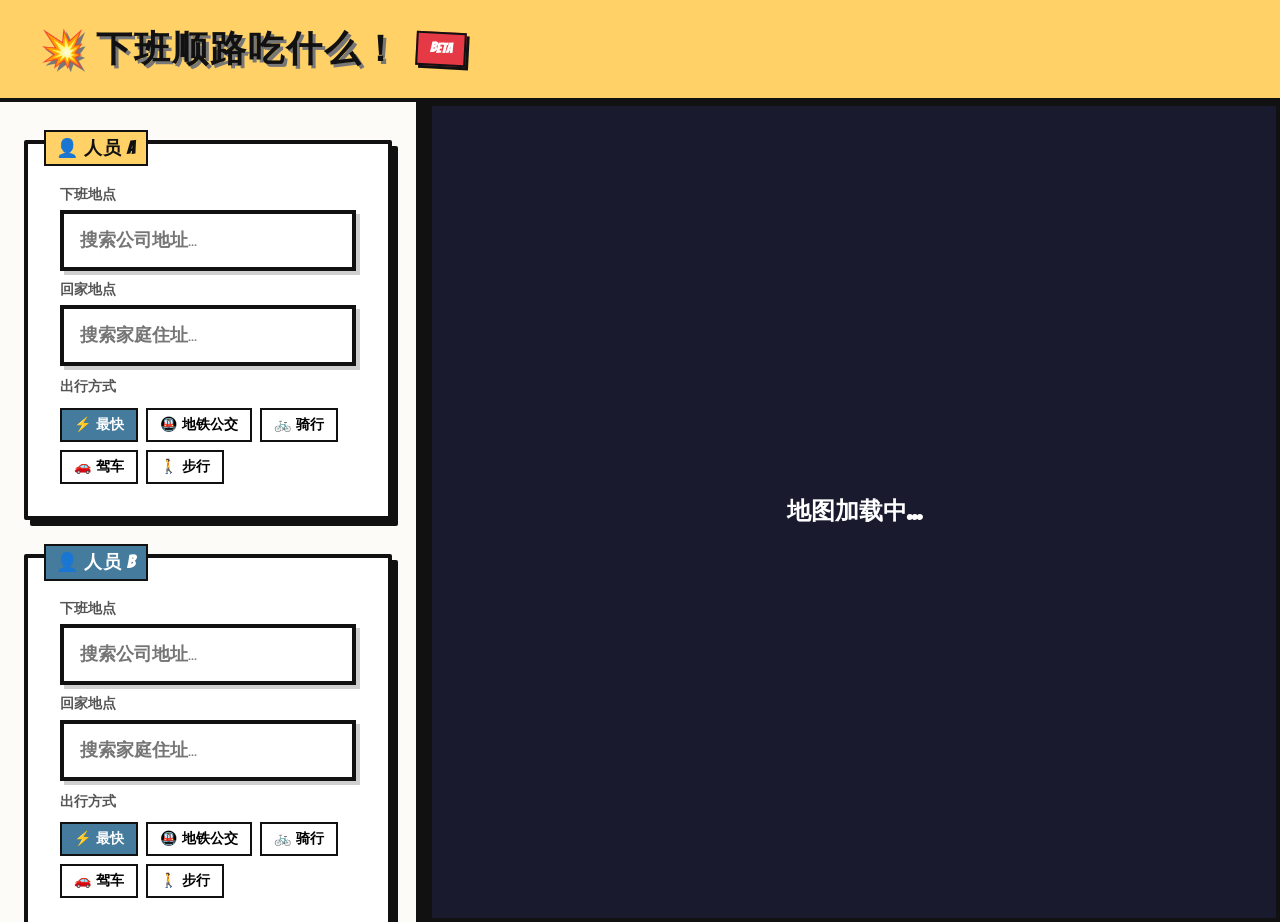
==== commit 298668dc: "chore: rename transit button label 公交 -> 地铁公交" ====
--- a/static/index.html
+++ b/static/index.html
@@ -230,11 +230,11 @@
         <div>
           <label style="font-size:14px; color:#555;">出行方式</label>
           <div class="travel-mode" id="a-travel-mode">
-            <button class="mode-btn active" data-mode="auto">⚡ 最快</button>
-            <button class="mode-btn" data-mode="transit">🚇 公交</button>
-            <button class="mode-btn" data-mode="cycling">🚲 骑行</button>
-            <button class="mode-btn" data-mode="driving">🚗 驾车</button>
-            <button class="mode-btn" data-mode="walking">🚶 步行</button>
+            <button type="button" class="mode-btn active" data-mode="auto">⚡ 最快</button>
+            <button type="button" class="mode-btn" data-mode="transit">🚇 地铁公交</button>
+            <button type="button" class="mode-btn" data-mode="cycling">🚲 骑行</button>
+            <button type="button" class="mode-btn" data-mode="driving">🚗 驾车</button>
+            <button type="button" class="mode-btn" data-mode="walking">🚶 步行</button>
           </div>
         </div>
       </div>
@@ -259,11 +259,11 @@
         <div>
           <label style="font-size:14px; color:#555;">出行方式</label>
           <div class="travel-mode" id="b-travel-mode">
-            <button class="mode-btn active" data-mode="auto">⚡ 最快</button>
-            <button class="mode-btn" data-mode="transit">🚇 公交</button>
-            <button class="mode-btn" data-mode="cycling">🚲 骑行</button>
-            <button class="mode-btn" data-mode="driving">🚗 驾车</button>
-            <button class="mode-btn" data-mode="walking">🚶 步行</button>
+            <button type="button" class="mode-btn active" data-mode="auto">⚡ 最快</button>
+            <button type="button" class="mode-btn" data-mode="transit">🚇 地铁公交</button>
+            <button type="button" class="mode-btn" data-mode="cycling">🚲 骑行</button>
+            <button type="button" class="mode-btn" data-mode="driving">🚗 驾车</button>
+            <button type="button" class="mode-btn" data-mode="walking">🚶 步行</button>
           </div>
         </div>
       </div>
@@ -274,7 +274,7 @@
         <textarea class="k-input" id="query-input" placeholder="例：找一家安静的日料，不要太贵，两边路上时间差不多..."></textarea>
         <input class="k-input" id="city-input" placeholder="城市（如：北京）" style="margin-top:8px;" />
         <input class="k-input" id="departure-time" placeholder="出发时间（如：20:00，可选）" style="margin-top:4px;" />
-        <button class="k-btn full" id="search-btn" style="margin-top:12px; font-size:20px;">
+        <button type="button" class="k-btn full" id="search-btn" style="margin-top:12px; font-size:20px;">
           💥 出发！找饭店！
         </button>
       </div>
@@ -304,24 +304,24 @@
           <div>
             <label style="font-size:13px;">A 的出行方式</label>
             <div class="travel-mode" id="a-recalc-mode">
-              <button class="mode-btn active" data-mode="auto">⚡</button>
-              <button class="mode-btn" data-mode="transit">🚇</button>
-              <button class="mode-btn" data-mode="cycling">🚲</button>
-              <button class="mode-btn" data-mode="driving">🚗</button>
-              <button class="mode-btn" data-mode="walking">🚶</button>
+              <button type="button" class="mode-btn active" data-mode="auto">⚡</button>
+              <button type="button" class="mode-btn" data-mode="transit">🚇</button>
+              <button type="button" class="mode-btn" data-mode="cycling">🚲</button>
+              <button type="button" class="mode-btn" data-mode="driving">🚗</button>
+              <button type="button" class="mode-btn" data-mode="walking">🚶</button>
             </div>
           </div>
           <div style="margin-top:8px;">
             <label style="font-size:13px;">B 的出行方式</label>
             <div class="travel-mode" id="b-recalc-mode">
-              <button class="mode-btn active" data-mode="auto">⚡</button>
-              <button class="mode-btn" data-mode="transit">🚇</button>
-              <button class="mode-btn" data-mode="cycling">🚲</button>
-              <button class="mode-btn" data-mode="driving">🚗</button>
-              <button class="mode-btn" data-mode="walking">🚶</button>
+              <button type="button" class="mode-btn active" data-mode="auto">⚡</button>
+              <button type="button" class="mode-btn" data-mode="transit">🚇</button>
+              <button type="button" class="mode-btn" data-mode="cycling">🚲</button>
+              <button type="button" class="mode-btn" data-mode="driving">🚗</button>
+              <button type="button" class="mode-btn" data-mode="walking">🚶</button>
             </div>
           </div>
-          <button class="k-btn blue full" id="recalc-btn" style="margin-top:12px; font-size:16px;">重新计算路线</button>
+          <button type="button" class="k-btn blue full" id="recalc-btn" style="margin-top:12px; font-size:16px;">重新计算路线</button>
         </div>
       </div>
 
@@ -422,7 +422,7 @@
           const city = document.getElementById('city-input').value || '';
           const res  = await fetch('/api/geocode-suggest', {
             method: 'POST', headers: {'Content-Type':'application/json'},
-            body: JSON.stringify({ keyword: kw, city })
+            body: JSON.stringify({ keywords: kw, city })
           });
           const data = await res.json();
           const tips = data.tips || [];
@@ -601,7 +601,8 @@
     function renderCard(poi, index) {
       const badge = BADGE_MAP[poi.detour_label] || BADGE_MAP.none;
       const rating = poi.rating ? `⭐ ${poi.rating}` : '暂无评分';
-      const cost   = poi.cost   ? `💰 人均 ¥${poi.cost}` : '';
+      const costVal = poi.cost && poi.cost.toString().trim() && parseFloat(poi.cost) > 0 ? poi.cost : null;
+      const cost   = costVal ? `💰 人均 ¥${costVal}` : '';
       const aMin   = poi.a_route?.detour_min != null ? `${poi.a_route.detour_min.toFixed(0)} 分钟` : '—';
       const bMin   = poi.b_route?.detour_min != null ? `${poi.b_route.detour_min.toFixed(0)} 分钟` : '—';
       const aTot   = poi.a_route?.total_min   != null ? `全程 ${poi.a_route.total_min.toFixed(0)} 分钟` : '';
